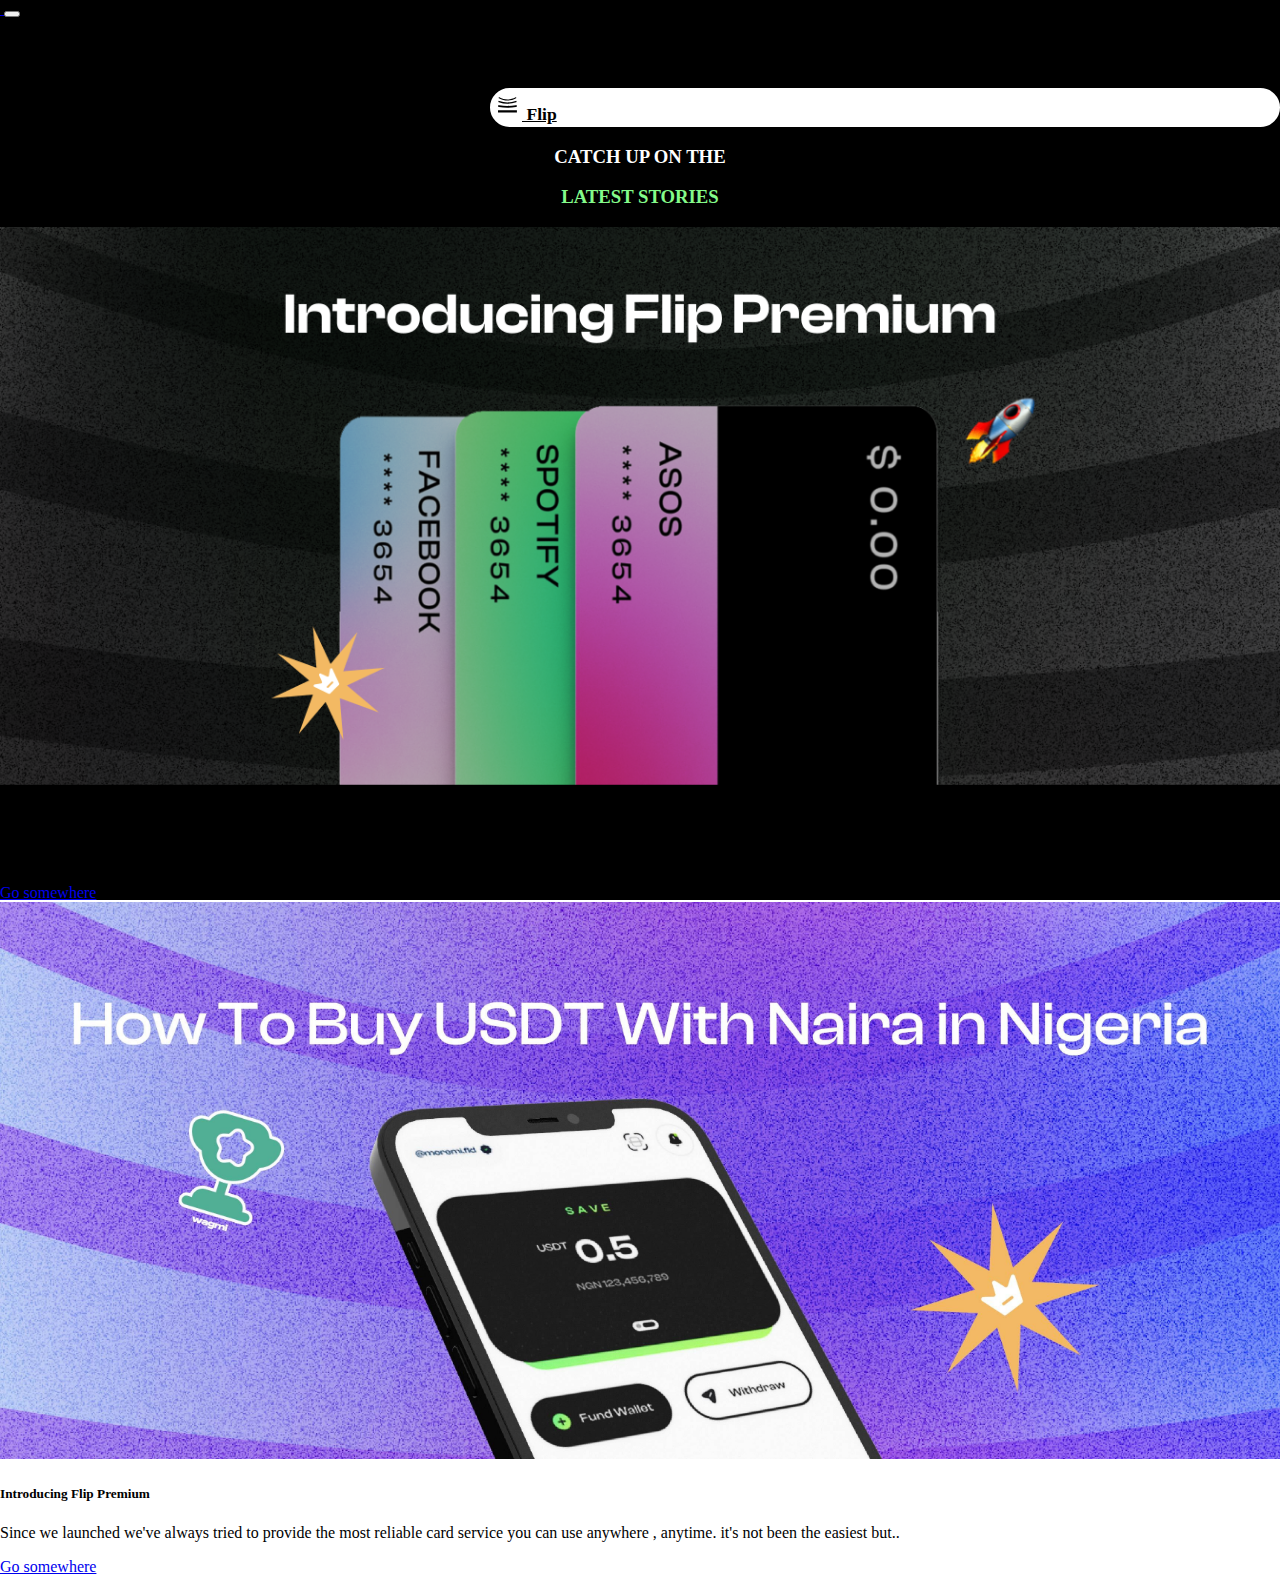
==== blog.html @ 5bc4ca19 "styling and alinment" ====
<!DOCTYPE html>
<html lang="en">
  <head>
    <meta charset="UTF-8" />
    <meta http-equiv="X-UA-Compatible" content="IE=edge" />
    <meta name="viewport" content="width=device-width, initial-scale=1.0" />
    <title>Blog</title>

    <!-- BOOSTRAP CSS -->
    <link
      href="https://cdn.jsdelivr.net/npm/bootstrap@5.3.0-alpha1/dist/css/bootstrap.min.css"
      rel="stylesheet"
      integrity="sha384-GLhlTQ8iRABdZLl6O3oVMWSktQOp6b7In1Zl3/Jr59b6EGGoI1aFkw7cmDA6j6gD"
      crossorigin="anonymous"
    />

    <!-- CSS STYLESEET -->
    <link rel="stylesheet" href="css/styles.css" />

    <script
      src="https://cdn.jsdelivr.net/npm/@popperjs/core@2.11.6/dist/umd/popper.min.js"
      integrity="sha384-oBqDVmMz9ATKxIep9tiCxS/Z9fNfEXiDAYTujMAeBAsjFuCZSmKbSSUnQlmh/jp3"
      crossorigin="anonymous"
    ></script>
    <script
      src="https://cdn.jsdelivr.net/npm/bootstrap@5.3.0-alpha1/dist/js/bootstrap.min.js"
      integrity="sha384-mQ93GR66B00ZXjt0YO5KlohRA5SY2XofN4zfuZxLkoj1gXtW8ANNCe9d5Y3eG5eD"
      crossorigin="anonymous"
    ></script>
  </head>
  <body>
    <header>
      <nav class="navbar navbar-expand-lg p-4" id="navbar">
        <div class="container">
          <span
            ><a class="navbar-brand" href="#"
              ><img src="images/th.jpeg" class="piggyvest-logo" alt="" /> </a
          ></span>
          <button
            class="navbar-toggler"
            type="button"
            data-bs-toggle="collapse"
            data-bs-target="#navbarSupportedContent"
            aria-controls="navbarSupportedContent"
            aria-expanded="false"
            aria-label="Toggle navigation"
          >
            <span class="navbar-toggler-icon"></span>
          </button>
          <div class="collapse navbar-collapse" id="navbarSupportedContent">
            <ul class="navbar-nav me-auto mb-2 mb-lg-0">
              <li class="nav-item">
                <a class="nav-link" aria-current="page" href="#">
                  <span class="svgflip">
                    <img src="images/fliplogo.svg" alt=""
                  /></span>
                  Flip</a
                >
              </li>
            </ul>
          </div>
        </div>
      </nav>

      <div class="heading-text">
        <h3>CATCH UP ON THE</h3>
        <h3>LATEST STORIES</h3>
      </div>

      <div class="row">
        <div class="col-lg-9 mb-3 mb-sm-0">
          <div class="card">
            <div class="card-body border-right-0"">
              <div class="card-img img-fluid">
                <img src="images/flip-premium.png" alt="premium" />
              </div>
              <h5 class="card-title">Introducing Flip Premium</h5>
              <p class="card-text">
                Since we launched we've always tried to provide the most
                reliable card service you can use anywhere , anytime. it's not
                been the easiest but..
              </p>
              <a href="#" class="btn btn-primary">Go somewhere</a>
            </div>
          </div>
        </div>
        <div class="col-lg-3">
          <div class="card">
            <div class="card-body">
              <div class="card-img img-fluid">
                <img src="images/USDTimg.jpg" alt="premium" />
              </div>
              <h5 class="card-title">Introducing Flip Premium</h5>

              <p class="card-text">
                Since we launched we've always tried to provide the most
                reliable card service you can use anywhere , anytime. it's not
                been the easiest but..
              </p>
              <a href="#" class="btn btn-primary">Go somewhere</a>
            </div>
          </div>
        </div>
      </div>
    </header>

    <!-- END OF HEADER SECTION -->
    <!-- 
    <div class="accordion" id="accordionPanelsStayOpenExample">
      <div class="accordion-item">
        <h2 class="accordion-header" id="panelsStayOpen-headingOne">
          <button
            class="accordion-button"
            type="button"
            data-bs-toggle="collapse"
            data-bs-target="#panelsStayOpen-collapseOne"
            aria-expanded="true"
            aria-controls="panelsStayOpen-collapseOne"
          >
            Accordion Item #1
          </button>
        </h2>
        <div
          id="panelsStayOpen-collapseOne"
          class="accordion-collapse collapse show"
          aria-labelledby="panelsStayOpen-headingOne"
        >
          <div class="accordion-body">
            <strong>This is the first item's accordion body.</strong> It is
            shown by default, until the collapse plugin adds the appropriate
            classes that we use to style each element. These classes control the
            overall appearance, as well as the showing and hiding via CSS
            transitions. You can modify any of this with custom CSS or
            overriding our default variables. It's also worth noting that just
            about any HTML can go within the <code>.accordion-body</code>,
            though the transition does limit overflow.
          </div>
        </div>
      </div>
      <div class="accordion-item">
        <h2 class="accordion-header" id="panelsStayOpen-headingTwo">
          <button
            class="accordion-button collapsed"
            type="button"
            data-bs-toggle="collapse"
            data-bs-target="#panelsStayOpen-collapseTwo"
            aria-expanded="false"
            aria-controls="panelsStayOpen-collapseTwo"
          >
            Accordion Item #2
          </button>
        </h2>
        <div
          id="panelsStayOpen-collapseTwo"
          class="accordion-collapse collapse"
          aria-labelledby="panelsStayOpen-headingTwo"
        >
          <div class="accordion-body">
            <strong>This is the second item's accordion body.</strong> It is
            hidden by default, until the collapse plugin adds the appropriate
            classes that we use to style each element. These classes control the
            overall appearance, as well as the showing and hiding via CSS
            transitions. You can modify any of this with custom CSS or
            overriding our default variables. It's also worth noting that just
            about any HTML can go within the <code>.accordion-body</code>,
            though the transition does limit overflow.
          </div>
        </div>
      </div>
      <div class="accordion-item">
        <h2 class="accordion-header" id="panelsStayOpen-headingThree">
          <button
            class="accordion-button collapsed"
            type="button"
            data-bs-toggle="collapse"
            data-bs-target="#panelsStayOpen-collapseThree"
            aria-expanded="false"
            aria-controls="panelsStayOpen-collapseThree"
          >
            Accordion Item #3
          </button>
        </h2>
        <div
          id="panelsStayOpen-collapseThree"
          class="accordion-collapse collapse"
          aria-labelledby="panelsStayOpen-headingThree"
        >
          <div class="accordion-body">
            <strong>This is the third item's accordion body.</strong> It is
            hidden by default, until the collapse plugin adds the appropriate
            classes that we use to style each element. These classes control the
            overall appearance, as well as the showing and hiding via CSS
            transitions. You can modify any of this with custom CSS or
            overriding our default variables. It's also worth noting that just
            about any HTML can go within the <code>.accordion-body</code>,
            though the transition does limit overflow.
          </div>
        </div>
      </div>
    </div> -->
  </body>
</html>
---- css/styles.css ----
body {
  margin: 0;
  padding: 0;
}

:root {
  --white-color: #fff;
  --bg-black: #000;
}
header {
  background-color: var(--bg-black);
  height: 100vh;
}
ul li.nav-item {
  margin-left: 450px;
  margin-top: 70px;
  border: 2px solid #fff;
  background-color: var(--white-color);
  border-radius: 20px;
}
ul.navbar-nav li a {
  color: var(--bg-black);
  font-weight: bold;
  font-size: 1.1rem;
}
ul.navbar-nav li a img {
  /* background-color: var(--bg-black); */
  background-color: var(--white-color);
  color: var(--white-color);
  border-radius: 50%;
  width: 30px;
  height: 30px;
}
.svgflip path {
  fill: var(--white-color);
  font-weight: bold;
}
nav.nav a {
  width: 150px;
  height: 50px;
  border: 1px solid #fff;
  color: var(--bg-black);
  background-color: var(--white-color);
}

.main-section {
  background-color: var(--bg-black);
  color: var(--white-color);
}
.main-text h2 {
  font-size: 4rem;
}
.main-header h2 {
  max-width: 100%;
  font-weight: bolder;
}
.main-header span {
  color: #abfb04;
}

.left-images img {
  max-width: 100px;
  height: 100px;
  display: flex;
  flex-direction: column;
  margin-left: 100px;
  margin-top: 50px;
}
.right-images img {
  max-width: 100px;
  height: 100px;
  display: flex;
  flex-direction: column;
  margin-left: 100px;
  margin-top: 50px;
}
.main-buttons {
  margin-top: 50px;
}
.rainbow {
  margin-top: 150px;
}
.color-one {
  width: 100%;
  height: 50px;
  background: cornflowerblue;
}
.color-two {
  width: 100%;
  height: 100px;
  background: greenyellow;
}
.hero {
  background-color: var(--bg-black);
  padding-top: 100px;
  width: 100%;
}
.hero {
  position: relative;
  z-index: 1;
}
.inner-img img {
  position: absolute;
  z-index: -1;
  left: 0;
  top: 20%;
}

.heroimage img {
  max-width: 700px;
  margin: 0 auto;
  display: block;
}

.flipacks {
  background-color: var(--bg-black);
  padding-top: 150px;
}
.flipack-text {
  margin-top: 80px;
  color: var(--white-color);
}
.flipack-text h2 {
  font-size: 80px;
  font-weight: bolder;
}
.flipimage {
  max-width: 600px;
}
.flipimage img {
  width: 100%;
  display: block;
}
.wallet {
  background-color: var(--bg-black);
  padding-top: 100px;
}
.wallet-img img {
  max-width: 100%;
}

.savings {
  /* background-color: rgb(100, 130, 237); */
  background-color: #2c3cfc;
  color: var(--white-color);
  padding-top: 50px;
}
.savings h3 {
  background-color: pink;
  padding: 0.8rem;
  border-radius: 50%;
  width: 170px;
  transform: rotate(-10deg);
  text-align: center;
}
.savings h2 {
  font-size: 3rem;
  max-width: 300px;
  font-weight: bolder;
}
.savings-item p {
  font-size: 20px;
  font-weight: bold;
  margin-top: 50px;
}
.savings-img {
  max-width: 300px;
}
.savings-img img {
  width: 100%;
  margin-left: 300px;
  margin-top: -200px;
}
.spending {
  padding-top: 100px;
}
.spending h2 {
  background-color: rgb(44, 60, 252);
  padding: 0.8rem;
  border-radius: 20px;
  width: 170px;
  transform: rotate(-10deg);
  text-align: center;
  color: var(--white-color);
  font-weight: bold;
}
.spending h3 {
  font-size: 3rem;
  max-width: 300px;
  font-weight: bolder;
}
.spending h4 {
  margin-top: 40px;
}
.spending p {
  font-size: 20px;
  font-weight: bold;
  margin-top: 50px;
}

.spending-img img {
  max-width: 300px;
}

.flip-card {
  background-color: var(--bg-black);
  color: var(--white-color);
  padding-top: 50px;
}
.flip-card h1 {
  margin: 100px 0 100px 0;
}
.flip-card-one {
  border: 2px solid grey;
  border-radius: 40px;
  max-width: 570px;
  padding: 20% 0 20% 13%;
  box-sizing: border-box;
  margin-bottom: 50px;
  margin-top: 50px;
  position: relative;
}

.earning {
  line-height: 3;
  font-size: 1.2rem;
}
.greenAPY {
  position: absolute;
  right: -30px;
  top: -60px;
  transform: rotate(-10deg);
}
.flip-card-one h6 {
  border: 7px solid #fff;
  display: inline-block;
  padding: 1rem;
  border-radius: 50px;
  font-size: 1.7rem;
  font-weight: bold;
  margin-bottom: 50px;
  transform: rotate(-10deg);
}
#earn {
  background-color: rgb(44 60 252);
}
#bank {
  background-color: #84fb8a;
  color: var(--bg-black);
}
.green-ball {
  background-color: #14c49c;
  border-radius: 50%;
  width: 180px;
  height: 180px;
  text-align: center;
  position: relative;
  top: 0;
  right: 20;
}
.greenp {
  transform: translate(-50%, -50%);
  top: 50%;
  left: 50%;
  position: absolute;
}
.greenp p {
  margin-bottom: 0;
  font-size: 2.8rem;
  font-weight: bolder;
  line-height: 1;
}
.moving-money {
  background-color: var(--bg-black);
  padding-top: 250px;
}
.moving-money h1 {
  font-size: 4rem;
  font-weight: bolder;
  color: #abfb04;
}
.money-img {
  margin-top: 100px;
  max-width: 400px;
}
.money-img img {
  max-width: 100%;
}
.download {
  background-color: var(--bg-black);
}
.download-img {
  max-width: 1000px;
  margin: 0 auto;
}
.download-img img {
  width: 100%;
  display: block;
}

.bluecoins-img img {
  max-width: 100%;
}

.footer {
  background-color: var(--bg-black);
  color: var(--white-color);
}

footer.footer {
  padding-top: 70px;
}

footer ul {
  list-style: none;
  padding: 0;
  margin: 0;
}
.contacts a {
  text-decoration: none;
  color: var(--white-color);
}
footer ul li a,
.social-media-icons a {
  text-decoration: none;
  color: var(--white-color);
  line-height: 3;
  font-weight: bold;
}

/* BLOG PAGE STYLING */

.heading-text {
  text-align: center;
  margin: 0 auto;
  color: var(--white-color);
}
.heading-text h3:nth-child(2) {
  color: #84fb8a;
}
.card-img {
  max-width: 100%;
}
.card-img img {
  width: 100%;
}
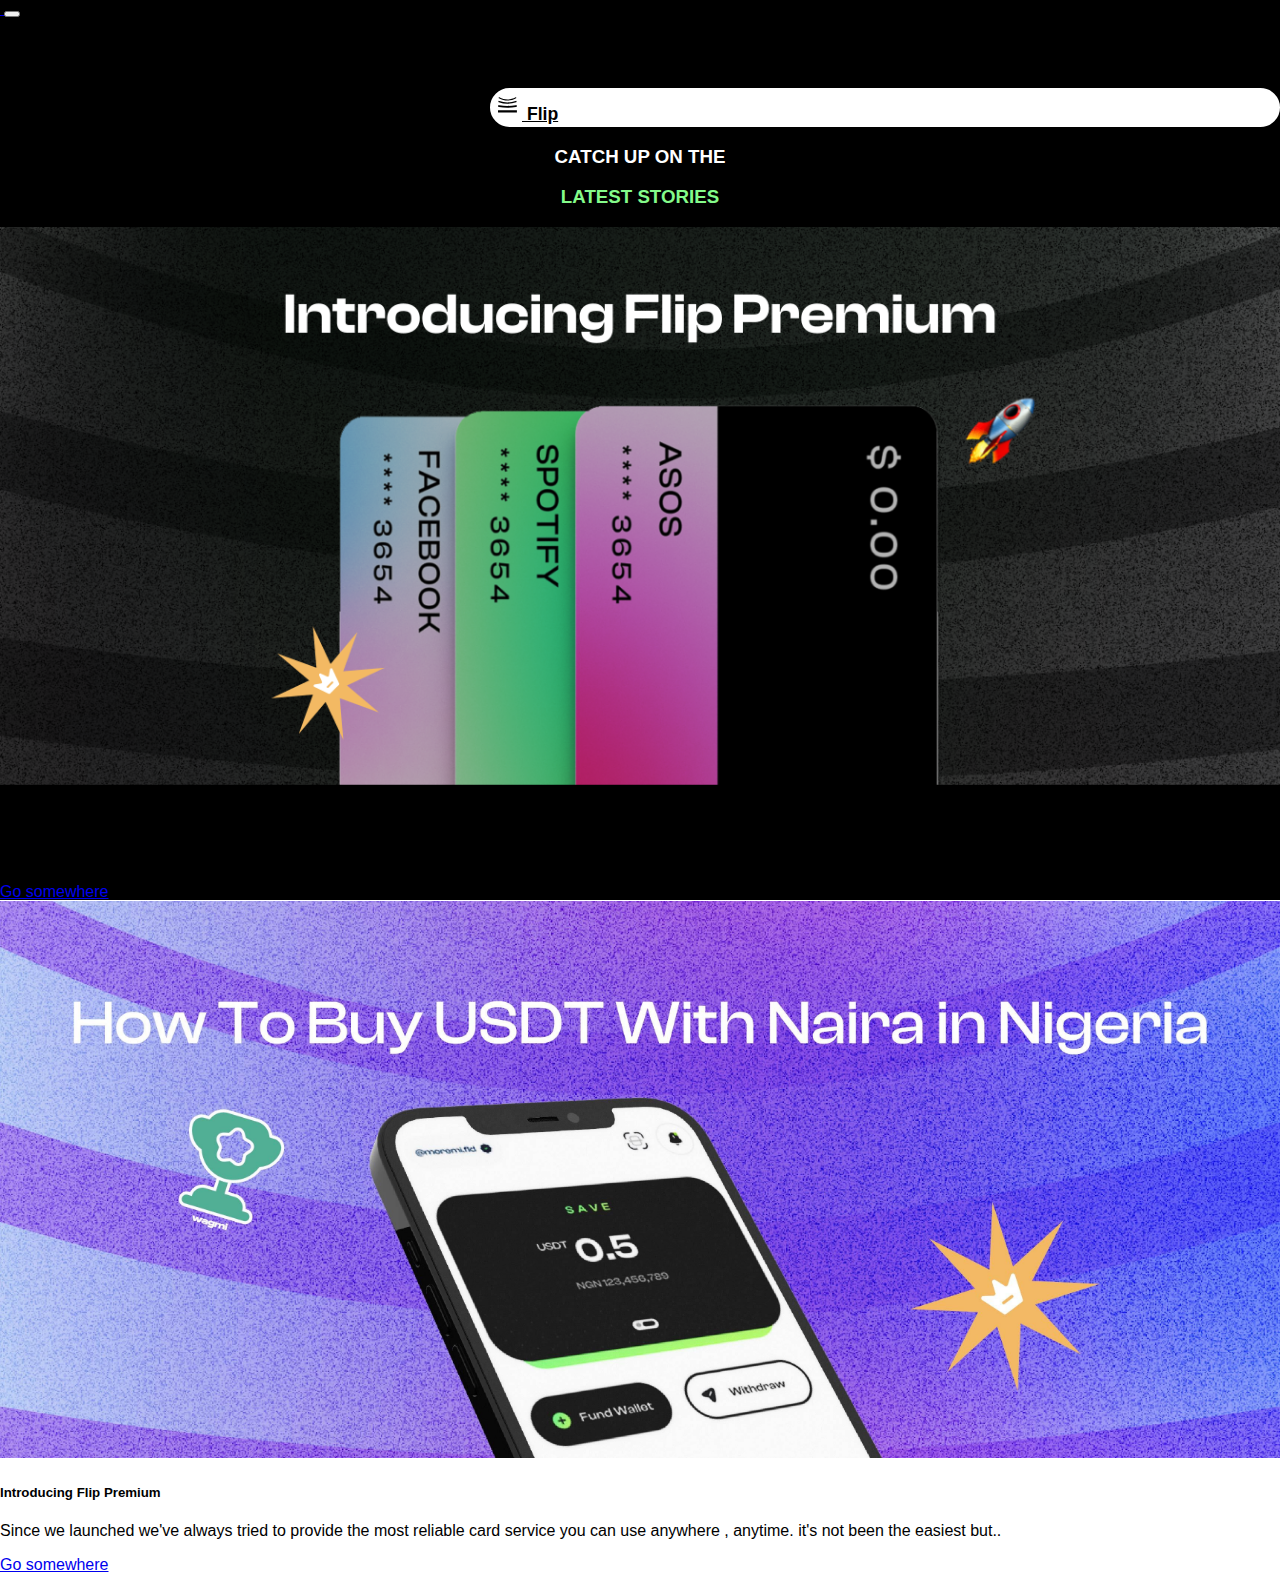
==== commit 2da537fe: "Testing Flip page" ====
--- a/blog.html
+++ b/blog.html
@@ -50,7 +50,7 @@
           <div class="collapse navbar-collapse" id="navbarSupportedContent">
             <ul class="navbar-nav me-auto mb-2 mb-lg-0">
               <li class="nav-item">
-                <a class="nav-link" aria-current="page" href="#">
+                <a class="nav-link" aria-current="page" href="index.html">
                   <span class="svgflip">
                     <img src="images/fliplogo.svg" alt=""
                   /></span>
@@ -70,7 +70,7 @@
       <div class="row">
         <div class="col-lg-9 mb-3 mb-sm-0">
           <div class="card">
-            <div class="card-body border-right-0"">
+            <div class="card-body border-right-0">
               <div class="card-img img-fluid">
                 <img src="images/flip-premium.png" alt="premium" />
               </div>
--- a/css/styles.css
+++ b/css/styles.css
@@ -1,8 +1,11 @@
 body {
   margin: 0;
   padding: 0;
-}
-
+  position: relative;
+}
+* {
+  font-family: Coda, sans-serif;
+}
 :root {
   --white-color: #fff;
   --bg-black: #000;
@@ -23,22 +26,24 @@
   font-weight: bold;
   font-size: 1.1rem;
 }
+/* .flip-link {
+  width: 50px;
+  height: 50px;
+} */
 ul.navbar-nav li a img {
-  /* background-color: var(--bg-black); */
-  background-color: var(--white-color);
-  color: var(--white-color);
   border-radius: 50%;
   width: 30px;
   height: 30px;
-}
-.svgflip path {
+  display: inline-block;
+}
+/* .svgflip path {
   fill: var(--white-color);
   font-weight: bold;
-}
+} */
 nav.nav a {
   width: 150px;
   height: 50px;
-  border: 1px solid #fff;
+  border: 1px solid #000;
   color: var(--bg-black);
   background-color: var(--white-color);
 }
@@ -47,15 +52,54 @@
   background-color: var(--bg-black);
   color: var(--white-color);
 }
+.main-text {
+  margin: 30px;
+  padding: 0 0 0 0%;
+}
 .main-text h2 {
   font-size: 4rem;
 }
+.main-header {
+  max-width: 100%;
+}
 .main-header h2 {
-  max-width: 100%;
-  font-weight: bolder;
+  font-weight: 900;
+  text-align: center;
+
+  /* text-overflow: ; */
 }
 .main-header span {
   color: #abfb04;
+}
+#cup {
+  margin-left: 200px;
+}
+#goggles {
+  margin-left: -70px;
+}
+#bluecoin {
+  margin-left: -10px;
+}
+#spin {
+  /* color: blue; */
+  font-family: Arial, Helvetica, sans-serif;
+}
+#spin:after {
+  content: "";
+  animation: spin 5s linear infinite;
+}
+@keyframes spin {
+  0% {
+    content: "Savings";
+  }
+
+  50% {
+    content: "Spendings";
+  }
+
+  100% {
+    content: "Earnings";
+  }
 }
 
 .left-images img {
@@ -74,8 +118,52 @@
   margin-left: 100px;
   margin-top: 50px;
 }
+@media (max-width: 500px) {
+  .left-images,
+  .right-images {
+    display: none;
+  }
+}
 .main-buttons {
   margin-top: 50px;
+  padding-left: 120px;
+}
+@media (max-width: 700px) {
+  .main-buttons {
+    background-color: #111;
+    position: absolute;
+    top: -50px;
+    left: 0;
+    right: 0;
+    padding: 3%;
+  }
+  .main-buttons .download-button {
+    color: #000;
+    font-weight: bold;
+    font-size: 0.5rem;
+    padding: 0.8rem;
+    border-radius: 30px;
+  }
+  .main-buttons::before {
+    content: "Download The App";
+    display: flex;
+    justify-content: right;
+    flex-direction: row-reverse;
+  }
+}
+
+.main-buttons .download-button {
+  color: #000;
+  background: var(--white-color);
+  font-weight: bold;
+  font-size: 0.9rem;
+  padding: 1.2rem;
+  border-radius: 30px;
+  margin-right: 10px;
+}
+.main-buttons .download-button i {
+  margin-right: 5px;
+  font-size: 1.2rem;
 }
 .rainbow {
   margin-top: 150px;
@@ -105,12 +193,14 @@
   left: 0;
   top: 20%;
 }
-
-.heroimage img {
+.heroimage {
   max-width: 700px;
   margin: 0 auto;
   display: block;
 }
+.heroimage img {
+  width: 100%;
+}
 
 .flipacks {
   background-color: var(--bg-black);
@@ -122,7 +212,7 @@
 }
 .flipack-text h2 {
   font-size: 80px;
-  font-weight: bolder;
+  font-weight: 900;
 }
 .flipimage {
   max-width: 600px;
@@ -147,21 +237,31 @@
 }
 .savings h3 {
   background-color: pink;
-  padding: 0.8rem;
+  padding: 1.5rem;
   border-radius: 50%;
-  width: 170px;
+  font-size: 2.8rem;
+  font-weight: 900;
+  color: #aeff00;
+  display: inline-block;
   transform: rotate(-10deg);
   text-align: center;
 }
 .savings h2 {
   font-size: 3rem;
-  max-width: 300px;
-  font-weight: bolder;
+  max-width: 400px;
+  font-weight: 900;
+  margin: 5% 0 5% 0;
 }
 .savings-item p {
   font-size: 20px;
   font-weight: bold;
   margin-top: 50px;
+}
+.savings-logo {
+  width: 40px;
+  height: 40px;
+}
+.savings-logo img {
 }
 .savings-img {
   max-width: 300px;
@@ -229,7 +329,7 @@
   position: absolute;
   right: -30px;
   top: -60px;
-  transform: rotate(-10deg);
+  transform: rotate(-15deg);
 }
 .flip-card-one h6 {
   border: 7px solid #fff;
@@ -266,8 +366,8 @@
 }
 .greenp p {
   margin-bottom: 0;
-  font-size: 2.8rem;
-  font-weight: bolder;
+  font-size: 2.6rem;
+  font-weight: 900;
   line-height: 1;
 }
 .moving-money {
@@ -306,11 +406,21 @@
   background-color: var(--bg-black);
   color: var(--white-color);
 }
+.footer-logo {
+  max-width: 40px;
+}
+.footer img {
+  width: 100%;
+  margin-right: 10px;
+}
 
 footer.footer {
   padding-top: 70px;
 }
-
+.footer h6 {
+  color: grey;
+  font-weight: 900;
+}
 footer ul {
   list-style: none;
   padding: 0;
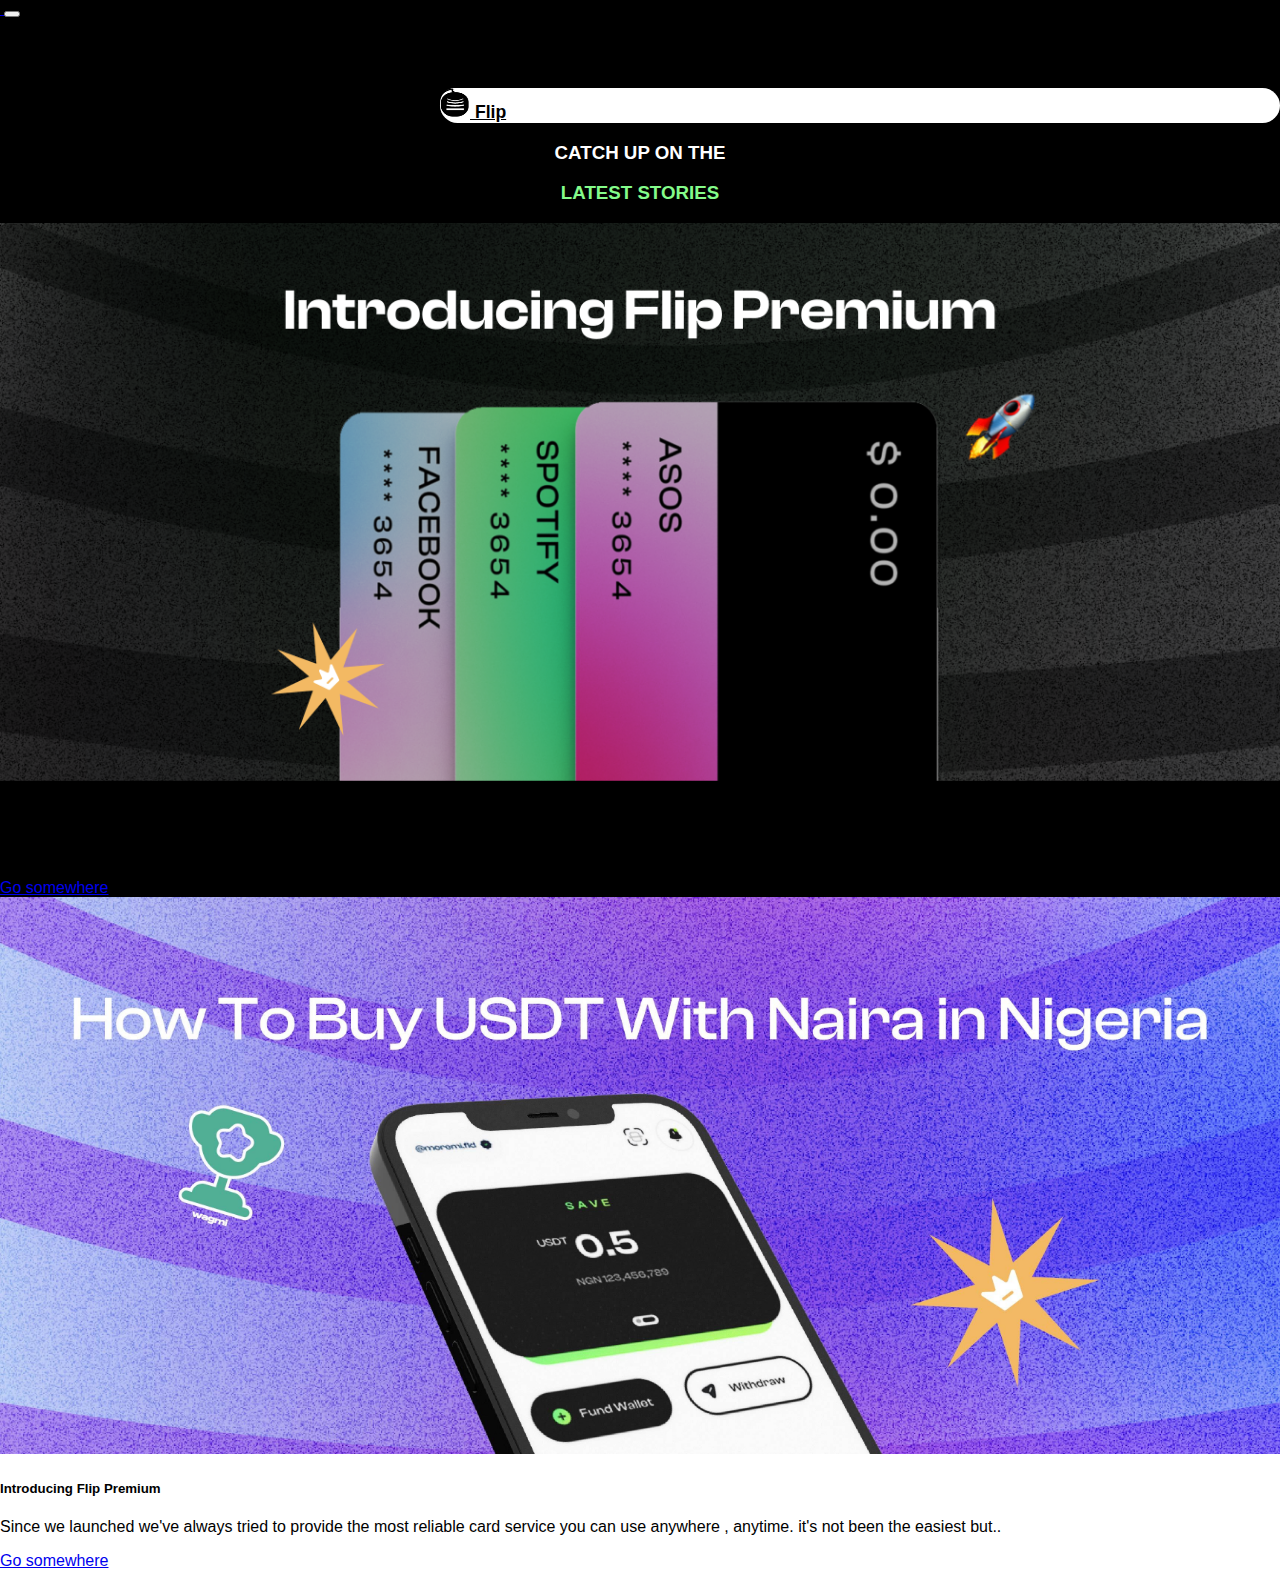
==== commit 532a9134: "little edit" ====
--- a/blog.html
+++ b/blog.html
@@ -52,7 +52,7 @@
               <li class="nav-item">
                 <a class="nav-link" aria-current="page" href="index.html">
                   <span class="svgflip">
-                    <img src="images/fliplogo.svg" alt=""
+                    <img src="images/LOGO55.png" alt=""
                   /></span>
                   Flip</a
                 >
--- a/css/styles.css
+++ b/css/styles.css
@@ -15,21 +15,20 @@
   height: 100vh;
 }
 ul li.nav-item {
-  margin-left: 450px;
+  margin-left: 400px;
   margin-top: 70px;
-  border: 2px solid #fff;
   background-color: var(--white-color);
-  border-radius: 20px;
+  border-radius: 30px;
+}
+.flip-link {
+  margin-left: 110px;
 }
 ul.navbar-nav li a {
   color: var(--bg-black);
   font-weight: bold;
   font-size: 1.1rem;
 }
-/* .flip-link {
-  width: 50px;
-  height: 50px;
-} */
+
 ul.navbar-nav li a img {
   border-radius: 50%;
   width: 30px;
@@ -54,7 +53,7 @@
 }
 .main-text {
   margin: 30px;
-  padding: 0 0 0 0%;
+  padding: 9% 0 0 0%;
 }
 .main-text h2 {
   font-size: 4rem;
@@ -62,9 +61,12 @@
 .main-header {
   max-width: 100%;
 }
-.main-header h2 {
+.main-header h3 {
   font-weight: 900;
   text-align: center;
+  font-size: 3.8rem;
+  max-width: 500px;
+  line-height: 1;
 
   /* text-overflow: ; */
 }
@@ -72,7 +74,8 @@
   color: #abfb04;
 }
 #cup {
-  margin-left: 200px;
+  margin-left: 250px;
+  margin-top: 140px;
 }
 #goggles {
   margin-left: -70px;
@@ -108,7 +111,7 @@
   display: flex;
   flex-direction: column;
   margin-left: 100px;
-  margin-top: 50px;
+  margin-top: 20px;
 }
 .right-images img {
   max-width: 100px;
@@ -125,7 +128,7 @@
   }
 }
 .main-buttons {
-  margin-top: 50px;
+  margin-top: 30px;
   padding-left: 120px;
 }
 @media (max-width: 700px) {
@@ -165,27 +168,29 @@
   margin-right: 5px;
   font-size: 1.2rem;
 }
-.rainbow {
+/* .rainbow {
   margin-top: 150px;
-}
-.color-one {
-  width: 100%;
-  height: 50px;
+} */
+/* .color-one {
+  width: 100%;
+  height: 200px;
+  border-radius: 50%;
   background: cornflowerblue;
-}
-.color-two {
-  width: 100%;
-  height: 100px;
+} */
+/* .color-two {
+  width: 100%;
+  height: 200px;
+  border-radius: 50%;
+  border-top: none;
   background: greenyellow;
-}
-.hero {
-  background-color: var(--bg-black);
-  padding-top: 100px;
-  width: 100%;
-}
+} */
 .hero {
   position: relative;
   z-index: 1;
+  background-color: var(--bg-black);
+  padding-top: 30px;
+  border-top: none;
+  width: 100%;
 }
 .inner-img img {
   position: absolute;
@@ -204,7 +209,7 @@
 
 .flipacks {
   background-color: var(--bg-black);
-  padding-top: 150px;
+  padding-top: 50px;
 }
 .flipack-text {
   margin-top: 80px;
@@ -234,6 +239,7 @@
   background-color: #2c3cfc;
   color: var(--white-color);
   padding-top: 50px;
+  max-width: 100%;
 }
 .savings h3 {
   background-color: pink;
@@ -261,10 +267,15 @@
   width: 40px;
   height: 40px;
 }
-.savings-logo img {
-}
+
 .savings-img {
   max-width: 300px;
+}
+@media (max-width: 600px) {
+  .savings-img img {
+    width: 100%;
+    display: block;
+  }
 }
 .savings-img img {
   width: 100%;
